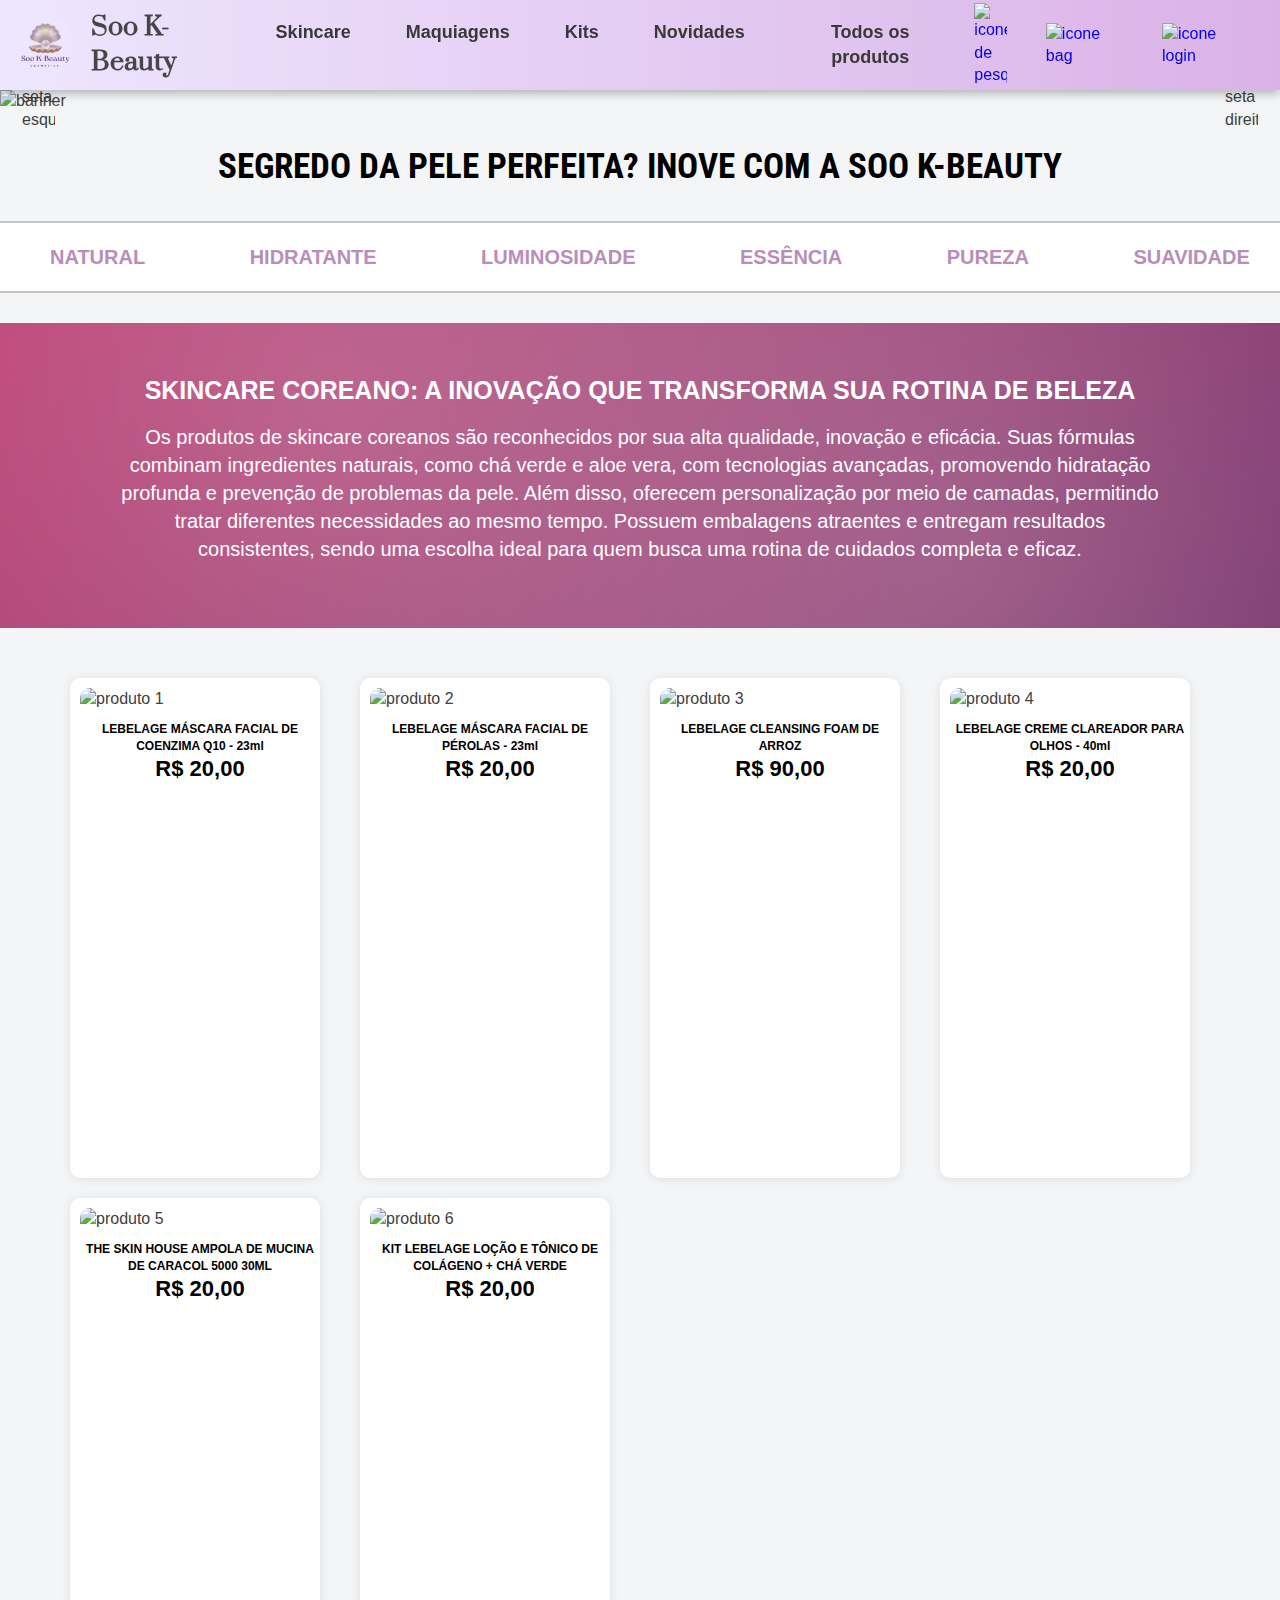
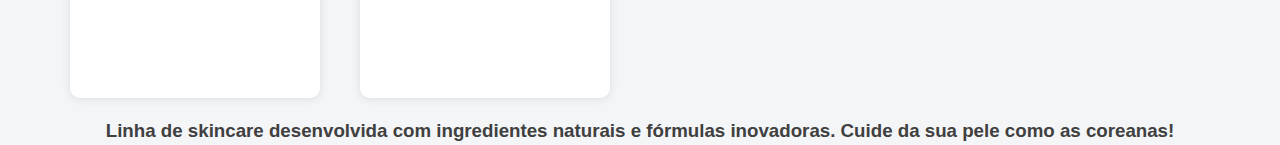
==== Projeto/index.html @ 69abc909 "commit" ====
<!DOCTYPE html>
<html lang="en">
  <head>
    <meta charset="UTF-8" />
    <meta name="viewport" content="width=device-width, initial-scale=1.0" />
    <title>Soo K-Beauty</title>
    <link
      rel="stylesheet"
      href="https://fonts.googleapis.com/css?family=Roboto Condensed"
    />
    <link
      rel="stylesheet"
      href="https://fonts.googleapis.com/css?family=Prata"
    />
    <link rel="stylesheet" href="style.css" />
  </head>
  <body>
    <!-- cabeçalho -->
    <header class="style-header">
      <img
        class="logo"
        src="/Imagem do WhatsApp de 2024-11-14 à(s) 14.30.22_dd96a17a copy.jpg"
        alt="Logo"
      />
      <div class="nome">
        <h1>Soo K- Beauty</h1>
      </div>

      <div class="nav">
        <nav>
          <a class="Produtos" href="#Skincare">Skincare</a>
          <a class="Produtos" href="#Maquiagens">Maquiagens</a>
          <a class="Produtos" href="#Kits">Kits</a>
          <a class="Produtos" href="#Novidades">Novidades</a>
          <a class="Produtos" href="#Todos os produtos">Todos os produtos</a>
        </nav>
      </div>
      <div class="icones">
        <ul>

          <div class="searche-box">
            <input type="text" class="search-txt" placeholder="Pesquisar">
            <a href="#" class="search-btn">
              <img
                class="icon icon-pesquisa"
                src="https://img.icons8.com/?size=100&id=112468&format=png&color=000000"
                alt="icone de pesquisa"
              />
            </a>
          </div>

          <a href="#">
            <img
              class="icon"
              src="https://img.icons8.com/?size=100&id=kMg4YsG03oCX&format=png&color=000000"
              alt="icone bag"
            />
          </a>
          <a href="#">
            <img
              class="icon"
              src="https://img.icons8.com/?size=100&id=15263&format=png&color=000000"
              alt="icone login"
            />
          </a>
          <!-- Esse icone so aparecerá quando atela for pequena -->
          <!-- <img
            class="icon"
            src="https://img.icons8.com/?size=100&id=Mw0fxlGLXJlb&format=png&color=000000"
            alt="icon abas"
          /> -->
        </ul>
      </div>
    </header>

    <main>
      <!-- seção hero -->
      <section class="secao secao-hero">
        <div class="hero-carossel">
          <img
            class="banner"
            src="https://kscosmeticos.com.br/cdn-cgi/image/width=1920,quality=75,format=auto/https://img.kscosmeticos.com.br/upload/567f966b-81bd-41ae-8777-a15d9fe2700c/Banner%20Home%20Black%20Friday.jpg"
            alt="banner"
          />
          <img
            class="seta-esquerda"
            src="https://img.icons8.com/?size=100&id=26146&format=png&color=dab2e7"
            alt="seta esquerda"
            width="2px"
          />
          <img
            class="seta-direita"
            src="https://img.icons8.com/?size=100&id=26147&format=png&color=dab2e7"
            alt="seta direita"
          />
        </div>
        <h2>SEGREDO DA PELE PERFEITA? INOVE COM A SOO K-BEAUTY</h2>
      </section>

      <!-- Secao slide/carrousel -->
      <section class="secao">
        <div class="carousel-container">
          <div class="slide">
            <span>Natural</span>
            <span>Hidratante</span>
            <span>Luminosidade</span>
            <span>Essência</span>
            <span>Pureza</span>
            <span>Suavidade</span>
            <span>Inovação</span>
            <span>Qualidade</span>
            <span>Coreano</span>
            <span>Proteção</span>
            <span>Equilíbrio</span>
          </div>
          <div class="slide">
            <span>Natural</span>
            <span>Hidratante</span>
            <span>Luminosidade</span>
            <span>Essência</span>
            <span>Pureza</span>
            <span>Suavidade</span>
            <span>Inovação</span>
            <span>Qualidade</span>
            <span>Coreano</span>
            <span>Proteção</span>
            <span>Equilíbrio</span>
          </div>
        </div>

        <div class="faixa-lancamentos faixa-cor">
          <h3>
            Skincare Coreano: A Inovação que Transforma sua Rotina de Beleza
          </h3>
          <p>
            Os produtos de skincare coreanos são reconhecidos por sua alta
            qualidade, inovação e eficácia. Suas fórmulas combinam ingredientes
            naturais, como chá verde e aloe vera, com tecnologias avançadas,
            promovendo hidratação profunda e prevenção de problemas da pele.
            Além disso, oferecem personalização por meio de camadas, permitindo
            tratar diferentes necessidades ao mesmo tempo. Possuem embalagens
            atraentes e entregam resultados consistentes, sendo uma escolha
            ideal para quem busca uma rotina de cuidados completa e eficaz.
          </p>
        </div>
      </section>

      <!-- Secao Produtos -->
      <section class="secao-produtos">
        <div class="Produto-catalogo">
          <div class="dentro">
            <img
              src="https://kscosmeticos.com.br/cdn-cgi/image/width=1920,quality=75,format=auto/https://img.kscosmeticos.com.br/upload/cb960f4e-d191-44c6-9d9b-e44a815935a3/conzyma.jpg"
              alt="produto 1"
              class="imagem_produto"
            />
            <p class="texto_produto">
              LEBELAGE MÁSCARA FACIAL DE COENZIMA Q10 - 23ml <br />
              <strong>R$ 20,00 </strong>
            </p>
            <a class="botao-produto" href="#botao">Comprar</a>
          </div>
        </div>
        <div class="Produto-catalogo">
          <div class="dentro">
            <img
              src="https://kscosmeticos.com.br/cdn-cgi/image/width=640,quality=75,format=auto/https://img.kscosmeticos.com.br/upload/df1fb5a2-c145-45e8-9fdf-3ad807d95879/p%C3%A9rola.jpg"
              alt="produto 2"
              class="imagem_produto"
            />
            <p class="texto_produto">
              LEBELAGE MÁSCARA FACIAL DE PÉROLAS - 23ml <br />
              <strong>R$ 20,00 </strong>
            </p>
            <a class="botao-produto" href="#botao">Comprar</a>
          </div>
        </div>
        <div class="Produto-catalogo">
          <div class="dentro">
            <img
              src="https://kscosmeticos.com.br/cdn-cgi/image/width=640,quality=75,format=auto/https://img.kscosmeticos.com.br/upload/fcf6b753-934a-401e-a8c4-2db0d27f5e47/1.jpg"
              alt="produto 3"
              class="imagem_produto"
            />
            <p class="texto_produto">
              LEBELAGE CLEANSING FOAM DE ARROZ <br />
              <strong>R$ 90,00 </strong>
            </p>
            <a class="botao-produto" href="#botao">Comprar</a>
          </div>
        </div>
        <div class="Produto-catalogo">
          <div class="dentro">
            <img
              src="https://kscosmeticos.com.br/cdn-cgi/image/width=640,quality=75,format=auto/https://img.kscosmeticos.com.br/upload/f5d32c92-ffb0-4871-bef6-01f2282f9389/1.jpg"
              alt="produto 4"
              class="imagem_produto"
            />
            <p class="texto_produto">
              LEBELAGE CREME CLAREADOR PARA OLHOS - 40ml <br />
              <strong>R$ 20,00 </strong>
            </p>
            <a class="botao-produto" href="#botao">Comprar</a>
          </div>
        </div>
        <div class="Produto-catalogo">
          <div class="dentro">
            <img
              src="https://kscosmeticos.com.br/cdn-cgi/image/width=640,quality=75,format=auto/https://img.kscosmeticos.com.br/upload/0bd0688c-5c03-40c0-9dde-c1b807b11877/10.jpg"
              alt="produto 5"
              class="imagem_produto"
            />
            <p class="texto_produto">
              THE SKIN HOUSE AMPOLA DE MUCINA DE CARACOL 5000 30ML<br />
              <strong>R$ 20,00 </strong>
            </p>
            <a class="botao-produto" href="#botao">Comprar</a>
          </div>
        </div>
        <div class="Produto-catalogo">
          <div class="dentro">
            <img
              src="https://kscosmeticos.com.br/cdn-cgi/image/width=640,quality=75,format=auto/https://img.kscosmeticos.com.br/upload/9cef4c6d-d399-4733-a65b-c9ee1b494889/Kit%20Lo%C3%A7%C3%A3o%20e%20tonico%20cha%20verde.jpg"
              alt="produto 6"
              class="imagem_produto"
            />
            <p class="texto_produto">
              KIT LEBELAGE LOÇÃO E TÔNICO DE COLÁGENO + CHÁ VERDE<br />
              <strong>R$ 20,00 </strong>
            </p>
            <a class="botao-produto" href="#botao">Comprar</a>
          </div>
        </div>
      </section>

      <!-- secao skincare -->
      <section>
        <h3>
          Linha de skincare desenvolvida com ingredientes naturais e fórmulas
          inovadoras. Cuide da sua pele como as coreanas!
        </h3>
      </section>

      <!-- secao todos os produtos -->
    </main>
    <footer></footer>
  </body>
</html>
---- Projeto/style.css ----
/* Global */

* {
  list-style: none;
  padding: 0;
  margin: 0;
  box-sizing: border-box;
  text-decoration: none;
}
html {
  font-size: 62.5%;
}
body {
  font-family: "Montserrat", sans-serif;
  color: #404040;
  font-size: 1.6rem;
  line-height: 1.4;
  background-color: #f4f5f7;
}

h2 {
  text-align: center;
  margin: 3rem;
  font-size: 3.5rem;
  color: black;
  font-family: "Roboto Condensed";
}
h3 {
  text-align: center;
}

/* Cabeçalho */

.logo {
  width: 5.1rem;
  border-radius: 1rem;
}

.nome h1 {
  font-size: 2.5rem;
  margin-left: 2rem;
  display: inline-block;
  font-family: "Prata";
  color: #464646;
}

.style-header {
  display: flex; /* Ativa Flexbox */
  align-items: center; /* Alinha verticalmente ao centro */
  justify-content: space-between; /* Espaço uniforme entre elementos */
  box-shadow: 0 0.3rem 1rem rgba(0, 0, 0, 30%);
  position: sticky;
  top: 0;
  left: 0;
  background-image: linear-gradient(90deg, #eee6fe, #dab2e7);
  z-index: 10;
  padding: 1rem 2rem;
}
.nav {
  flex-grow: 1; /* Permite que o espaço ao redor da navegação se ajuste automaticamente */
  text-align: center; /* Garante que os links fiquem centralizados */
}

nav {
  display: flex; /* Coloca os links lado a lado */
  justify-content: center; /* Centraliza os links horizontalmente */
  gap: 1.5rem; /* Espaçamento entre os links */
}

.icones ul {
  display: flex; /* Organiza os ícones lado a lado */
  align-items: center; /* Centraliza verticalmente */
  gap: 1.5rem; /* Espaçamento entre os ícones */
  list-style: none;
  margin: 0;
  padding: 0;
}

.icones img {
  margin: 0rem 1rem 0rem 1rem;
}
.icones {
  margin-left: auto;
}

.Produtos {
  text-decoration: none;
  position: relative;
  font-size: 1.8rem;
  font-weight: 700;
  color: rgb(56, 56, 56);
  margin: 0 2rem;
}

.Produtos::after {
  content: "";
  position: absolute;
  width: 100%;
  height: 0.23rem; /* espessura da linha */
  bottom: 0;
  left: 0;
  background-color: currentColor; /* cor da linha igual ao texto */
  transition: transform 0.3s ease;
  transform: scaleX(0); /* linha começa invisível */
  transform-origin: bottom right; /* ponto de partida da animação */
}

.Produtos:hover::after {
  transform: scaleX(1); /* animação da linha */
  transform-origin: bottom left; /* linha cresce da direita para a esquerda */
}

.icon {
  width: 3.3rem;
}

.searche-box:hover {
  background-color: #eee6fe;
}
.searche-box {
  padding: 1rem;
  border-radius: 3rem;
  display: flex;
  justify-content: space-between;
  align-items: center;
  transition: background-color 0.1s ease;
}

.search-txt {
  border: none;
  background: none;
  outline: none;
  padding: 0;
  color: black;
  font-size: 1.6rem;
  width: 0;
  transition: width 0.3s ease;
}
.search-btn {
  width: 4rem;
  height: 4rem;
  border-radius: 50%;
  display: flex;
  justify-content: center;
  align-items: center;
}

/* .searche-box:active .search-txt{
  width: 15rem;
} */

.searche-box:focus-within {
  background-color: #eee6fe; /* Garante que o fundo não perca a cor quando o campo estiver em foco */
}
.searche-box:focus-within .search-txt,
.search-txt:focus {
  width: 25rem; /* Expande o campo de texto quando em foco */
}

/* Hero */
.hero-carossel {
  position: relative;
}
.secao-hero .banner {
  width: 100vw;
}

.seta-esquerda {
  width: 3.3rem;
  position: absolute;
  left: 2.2rem;
  bottom: 50%;
  transform: translate(0, 50%);
  transition: transform 0.3s ease;
}
.seta-direita {
  width: 3.3rem;
  position: absolute;
  right: 2.2rem;
  bottom: 50%;
  transform: translate(0, 50%);
  transition: transform 0.3s ease;
}
.seta-esquerda:hover {
  transform: translate(0, 50%) scale(1.2);
}
.seta-direita:hover {
  transform: translate(0, 50%) scale(1.2);
}

/* secao slide/carrousel */
@keyframes slide {
  from {
    transform: translateX(0);
  }
  to {
    transform: translateX(-100%);
  }
}
.slide {
  display: inline-block;
  animation: 20s slide infinite linear;
}
.slide span {
  font-size: 2rem;
  padding: 0 3rem;
  margin: 0 2rem;
  color: #b88eb8; /* Tom neutro */
  font-weight: 600;
  text-transform: uppercase;
}
.carousel-container {
  background-color: white;
  overflow: hidden;
  padding: 2rem 0;
  white-space: nowrap;
  border-top: 0.2rem solid #c5c5c5;
  border-bottom: 0.2rem solid #c5c5c5;
  width: 100%;
  margin-bottom: 2rem;
}

.faixa-lancamentos {
  width: 100%; /* Preenche toda a largura da tela */
  color: white;
  padding: 5rem 2rem; /* Espaçamento interno generoso */
  text-align: center;
  position: relative; /* Para uso de elementos decorativos */
  overflow: hidden; /* Esconde elementos que saem do limite */
  margin: 3rem 0;
}
.faixa-cor {
  background: linear-gradient(135deg, #b8336a, #702763);
}
.faixa-lancamentos::before,
.faixa-lancamentos::after {
  content: "";
  position: absolute;
  width: 150%;
  height: 150%;
  background: radial-gradient(
    circle,
    rgba(255, 255, 255, 0.2),
    rgba(255, 255, 255, 0)
  );
  top: -50%;
  left: -50%;
}

.faixa-lancamentos::after {
  top: auto;
  bottom: -50%;
  right: -50%;
  left: auto;
}

@keyframes glow {
  0% {
    transform: scale(1);
  }
  100% {
    transform: scale(1.5);
  }
}

.faixa-lancamentos h3 {
  font-size: 2.5rem;
  text-transform: uppercase;
}
.faixa-lancamentos p {
  margin: 1.5rem 10rem;
  font-size: 2rem;
  font-family: "Lucida Sans", "Lucida Sans Regular", "Lucida Grande",
    "Lucida Sans Unicode", Geneva, Verdana, sans-serif;
}

/* secao produto */
.secao-produtos {
  padding: 0 7rem;
  display: grid;
  grid-template-columns: repeat(
    auto-fit,
    minmax(25rem, 1fr)
  ); /* Define 4 colunas responsivas */
  gap: 2rem 0; /* Espaçamento entre os produtos */
  justify-content: center; /* Centraliza os produtos horizontalmente */
  padding: 2rem; /* Espaçamento interno */
  max-width: 1200px; /* Define uma largura máxima para o container */
  margin: 0 auto; /* Centraliza o container na página */
}

.Produto-catalogo {
  background-color: white;
  display: inline-block; /* Usado para criar um layout flexível */
  flex-direction: column; /* Coloca os itens em coluna (vertical) */
  align-items: center; /* Alinha os itens no centro horizontalmente */
  justify-content: center; /* Alinha os itens no centro verticalmente */
  padding: 1rem;
  border-radius: 1rem;
  box-shadow: 0 0.1rem 1rem rgba(0, 0, 0, 10%);
  width: 25rem;
  height: 50rem; /* Define a altura do container, se necessário */
  position: relative;
  margin: 0 1rem;
  transition: transform 0.2s ease;
}

.imagem_produto {
  width: 23rem;
  top: 0;
  transition: transform 0.2s ease;
  border-top-right-radius: 1rem;
  border-top-left-radius: 1rem;
}
.Produto-catalogo:hover .imagem_produto {
  transform: scale(1.01);
}
.texto_produto {
  font-size: 1.2rem;
  font-weight: bold;
  color: black;
  word-wrap: break-word;
  margin-top: 1rem;
  text-align: center;
}
.texto_produto strong {
  font-size: 2.2rem;
  margin: 0.7rem 0;
}

.botao-produto {
  margin: 1.5rem 0;
  display: none;
  font-size: 2rem;
  color: white;
  background-image: linear-gradient(90deg, #ddb4bd, #dfbcea);
  padding: 0.6rem 2.2rem;
  font-weight: bold;
  border-radius: 0.6rem;
  position: absolute;
  left: 50%;
  transform: translate(-50%, 0);
}
.Produto-catalogo:hover {
  transform: translateY(-10px);
  box-shadow: 0 0.2rem 2rem rgba(0, 0, 0, 0.15);
}
.Produto-catalogo:hover .botao-produto {
  display: inline-block; /* Mostra o botão quando o mouse passar sobre o container */
}
.dentro {
  position: absolute;
  top: 1rem;
}
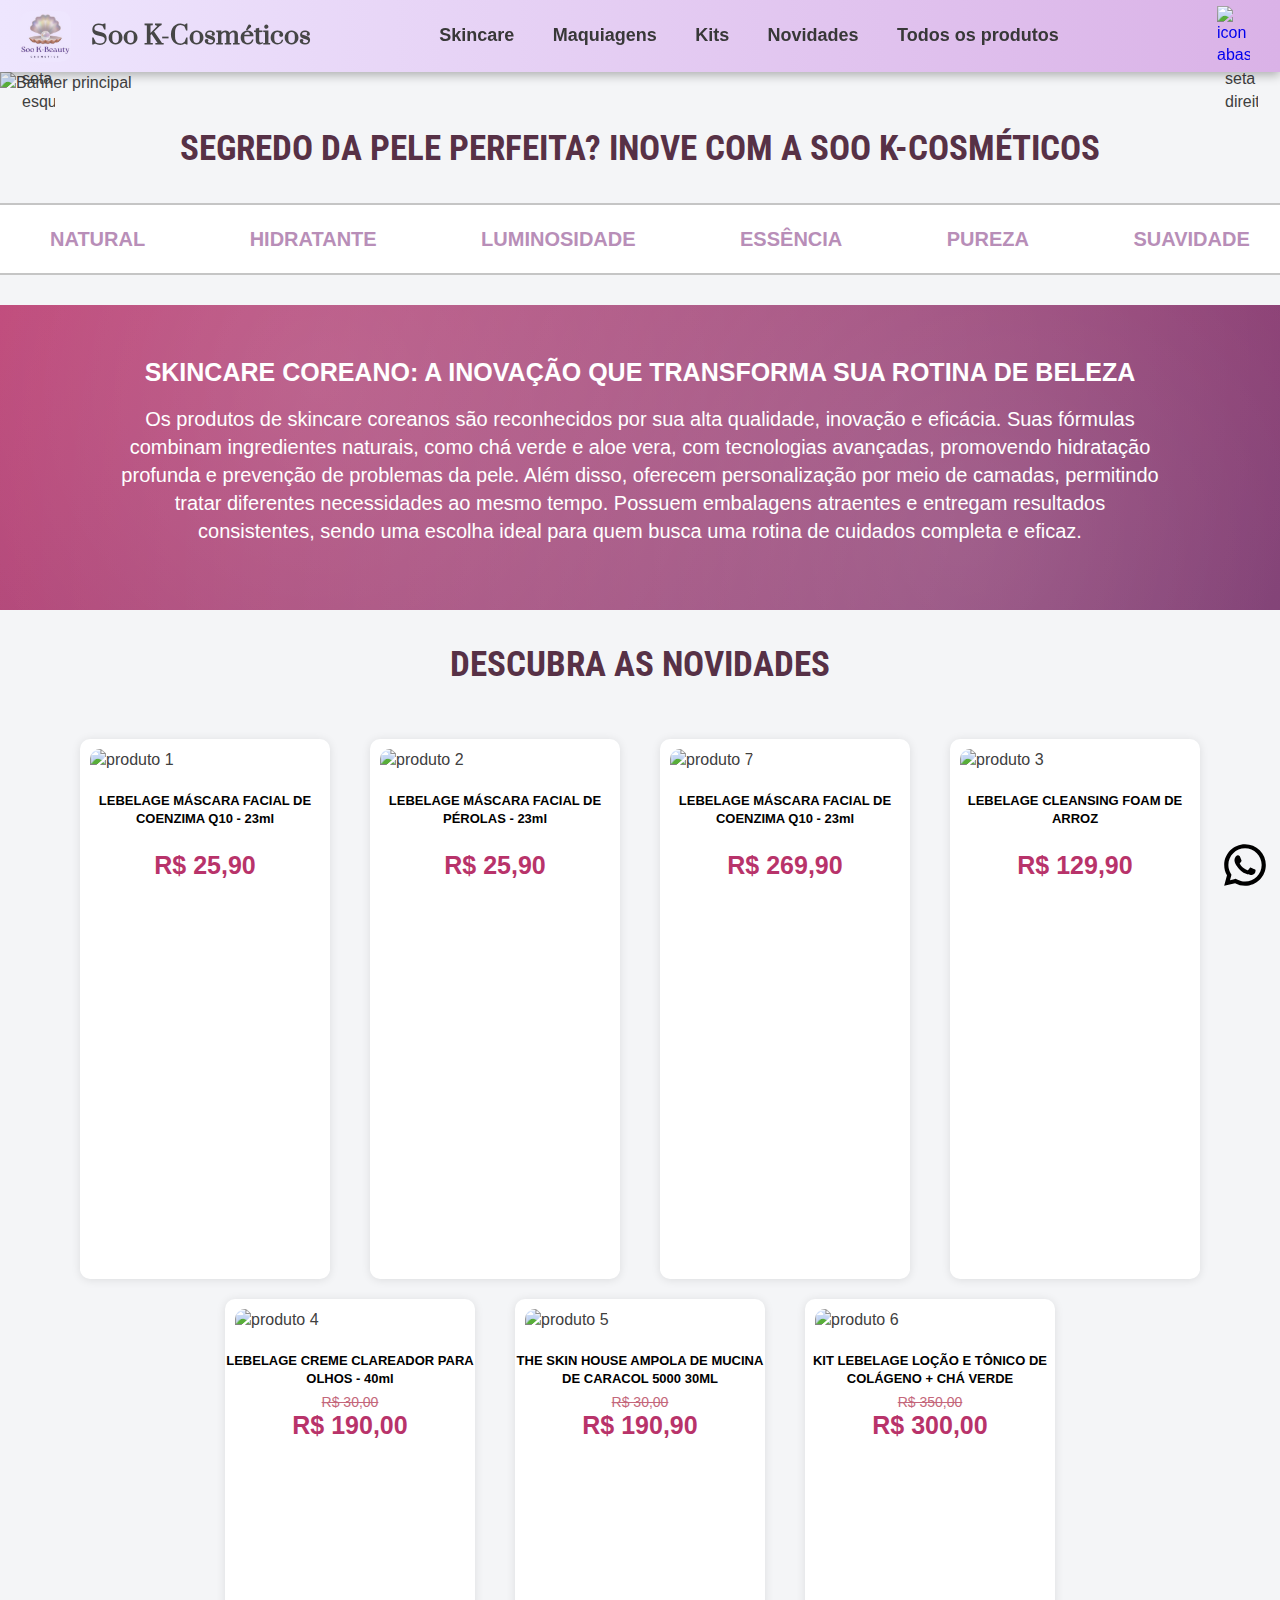
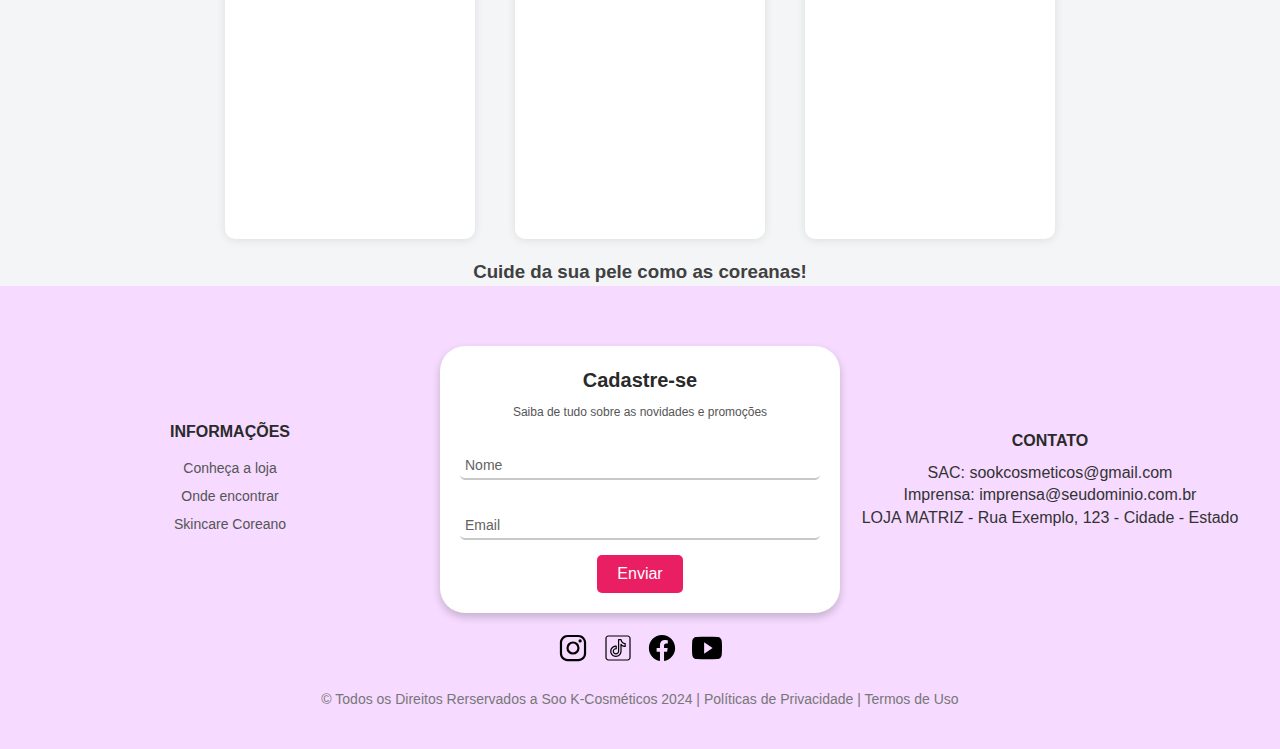
==== commit 2128261f: "commit" ====
--- a/Projeto/index.html
+++ b/Projeto/index.html
@@ -3,7 +3,7 @@
   <head>
     <meta charset="UTF-8" />
     <meta name="viewport" content="width=device-width, initial-scale=1.0" />
-    <title>Soo K-Beauty</title>
+    <title>Soo K-Cosméticos</title>
     <link
       rel="stylesheet"
       href="https://fonts.googleapis.com/css?family=Roboto Condensed"
@@ -17,13 +17,20 @@
   <body>
     <!-- cabeçalho -->
     <header class="style-header">
+      <a href="#" onclick="event.preventDefault();">
+        <img
+          class="icon Tres-riscos1"
+          src="https://img.icons8.com/?size=100&id=Mw0fxlGLXJlb&format=png&color=000000"
+          alt="icon abas"
+        />
+      </a>
       <img
         class="logo"
         src="/Imagem do WhatsApp de 2024-11-14 à(s) 14.30.22_dd96a17a copy.jpg"
         alt="Logo"
       />
       <div class="nome">
-        <h1>Soo K- Beauty</h1>
+        <h1>Soo K-Cosméticos</h1>
       </div>
 
       <div class="nav">
@@ -32,15 +39,16 @@
           <a class="Produtos" href="#Maquiagens">Maquiagens</a>
           <a class="Produtos" href="#Kits">Kits</a>
           <a class="Produtos" href="#Novidades">Novidades</a>
-          <a class="Produtos" href="#Todos os produtos">Todos os produtos</a>
+          <a class="Produtos" href="/Pag-Todos_Produtos/todos-os-produtos.html"
+            >Todos os produtos</a
+          >
         </nav>
       </div>
       <div class="icones">
         <ul>
-
           <div class="searche-box">
-            <input type="text" class="search-txt" placeholder="Pesquisar">
-            <a href="#" class="search-btn">
+            <input type="text" class="search-txt" placeholder="Pesquisar" />
+            <a href="#" class="search-btn" onclick="event.preventDefault();">
               <img
                 class="icon icon-pesquisa"
                 src="https://img.icons8.com/?size=100&id=112468&format=png&color=000000"
@@ -49,27 +57,31 @@
             </a>
           </div>
 
-          <a href="#">
-            <img
-              class="icon"
+          <a href="#" onclick="event.preventDefault();">
+            <img
+              class="icon bag"
               src="https://img.icons8.com/?size=100&id=kMg4YsG03oCX&format=png&color=000000"
               alt="icone bag"
             />
           </a>
-          <a href="#">
-            <img
-              class="icon"
+          <a href="#" onclick="event.preventDefault();">
+            <img
+              class="icon login"
               src="https://img.icons8.com/?size=100&id=15263&format=png&color=000000"
               alt="icone login"
             />
           </a>
-          <!-- Esse icone so aparecerá quando atela for pequena -->
-          <!-- <img
-            class="icon"
+        </ul>
+      </div>
+      <!-- Esse icone so aparecerá quando a tela for pequena -->
+      <div class="icones">
+        <a href="#" onclick="event.preventDefault();">
+          <img
+            class="icon Tres-riscos"
             src="https://img.icons8.com/?size=100&id=Mw0fxlGLXJlb&format=png&color=000000"
             alt="icon abas"
-          /> -->
-        </ul>
+          />
+        </a>
       </div>
     </header>
 
@@ -77,11 +89,22 @@
       <!-- seção hero -->
       <section class="secao secao-hero">
         <div class="hero-carossel">
-          <img
-            class="banner"
-            src="https://kscosmeticos.com.br/cdn-cgi/image/width=1920,quality=75,format=auto/https://img.kscosmeticos.com.br/upload/567f966b-81bd-41ae-8777-a15d9fe2700c/Banner%20Home%20Black%20Friday.jpg"
-            alt="banner"
-          />
+          <picture>
+            <!-- Imagem para telas menores que 1252px -->
+            <source
+              media="(max-width: 700px)"
+              srcset="
+                https://kscosmeticos.com.br/cdn-cgi/image/width=1920,quality=75,format=auto/https://img.kscosmeticos.com.br/upload/72be58ac-5aa1-4e7d-8ec6-6b7ab436c695/IMG_6959.JPG
+              "
+            />
+            <!-- Imagem padrão para telas maiores -->
+            <img
+              class="banner"
+              src="https://kscosmeticos.com.br/cdn-cgi/image/width=1920,quality=75,format=auto/https://img.kscosmeticos.com.br/upload/567f966b-81bd-41ae-8777-a15d9fe2700c/Banner%20Home%20Black%20Friday.jpg"
+              alt="Banner principal"
+              style="width: 100%; height: auto"
+            />
+          </picture>
           <img
             class="seta-esquerda"
             src="https://img.icons8.com/?size=100&id=26146&format=png&color=dab2e7"
@@ -94,7 +117,9 @@
             alt="seta direita"
           />
         </div>
-        <h2>SEGREDO DA PELE PERFEITA? INOVE COM A SOO K-BEAUTY</h2>
+        <h2 class="h2">
+          SEGREDO DA PELE PERFEITA? INOVE COM A SOO K-COSMÉTICOS
+        </h2>
       </section>
 
       <!-- Secao slide/carrousel -->
@@ -127,8 +152,7 @@
             <span>Equilíbrio</span>
           </div>
         </div>
-
-        <div class="faixa-lancamentos faixa-cor">
+        <div id="Skincare_Coreano" class="faixa-lancamentos faixa-cor">
           <h3>
             Skincare Coreano: A Inovação que Transforma sua Rotina de Beleza
           </h3>
@@ -146,6 +170,8 @@
       </section>
 
       <!-- Secao Produtos -->
+      <h2 id="Novidades" class="h2">DESCUBRA AS NOVIDADES</h2>
+
       <section class="secao-produtos">
         <div class="Produto-catalogo">
           <div class="dentro">
@@ -156,11 +182,13 @@
             />
             <p class="texto_produto">
               LEBELAGE MÁSCARA FACIAL DE COENZIMA Q10 - 23ml <br />
-              <strong>R$ 20,00 </strong>
-            </p>
-            <a class="botao-produto" href="#botao">Comprar</a>
-          </div>
-        </div>
+            </p>
+            <p class="preço-atual"><strong>R$ 25,90</strong></p>
+
+            <a class="botao-produto" href="#botao">Comprar</a>
+          </div>
+        </div>
+
         <div class="Produto-catalogo">
           <div class="dentro">
             <img
@@ -170,11 +198,29 @@
             />
             <p class="texto_produto">
               LEBELAGE MÁSCARA FACIAL DE PÉROLAS - 23ml <br />
-              <strong>R$ 20,00 </strong>
-            </p>
-            <a class="botao-produto" href="#botao">Comprar</a>
-          </div>
-        </div>
+            </p>
+            <p class="preço-atual"><strong>R$ 25,90 </strong></p>
+
+            <a class="botao-produto" href="#botao">Comprar</a>
+          </div>
+        </div>
+
+        <div class="Produto-catalogo">
+          <div class="dentro">
+            <img
+              src="https://kscosmeticos.com.br/cdn-cgi/image/width=640,quality=75,format=auto/https://img.kscosmeticos.com.br/upload/621e10c3-2b89-4052-8a26-046c9da655d1/vita%20c%20cream.jpg"
+              alt="produto 7"
+              class="imagem_produto"
+            />
+            <p class="texto_produto">
+              LEBELAGE MÁSCARA FACIAL DE COENZIMA Q10 - 23ml <br />
+            </p>
+            <p class="preço-atual"><strong>R$ 269,90</strong></p>
+
+            <a class="botao-produto" href="#botao">Comprar</a>
+          </div>
+        </div>
+
         <div class="Produto-catalogo">
           <div class="dentro">
             <img
@@ -182,13 +228,13 @@
               alt="produto 3"
               class="imagem_produto"
             />
-            <p class="texto_produto">
-              LEBELAGE CLEANSING FOAM DE ARROZ <br />
-              <strong>R$ 90,00 </strong>
-            </p>
-            <a class="botao-produto" href="#botao">Comprar</a>
-          </div>
-        </div>
+            <p class="texto_produto">LEBELAGE CLEANSING FOAM DE ARROZ <br /></p>
+            <p class="preço-atual"><strong>R$ 129,90</strong></p>
+
+            <a class="botao-produto" href="#botao">Comprar</a>
+          </div>
+        </div>
+
         <div class="Produto-catalogo">
           <div class="dentro">
             <img
@@ -198,8 +244,9 @@
             />
             <p class="texto_produto">
               LEBELAGE CREME CLAREADOR PARA OLHOS - 40ml <br />
-              <strong>R$ 20,00 </strong>
-            </p>
+            </p>
+            <p class="preço-ant">R$ 30,00</p>
+            <p class="preço-atual"><strong>R$ 190,00 </strong></p>
             <a class="botao-produto" href="#botao">Comprar</a>
           </div>
         </div>
@@ -212,8 +259,9 @@
             />
             <p class="texto_produto">
               THE SKIN HOUSE AMPOLA DE MUCINA DE CARACOL 5000 30ML<br />
-              <strong>R$ 20,00 </strong>
-            </p>
+            </p>
+            <p class="preço-ant">R$ 30,00</p>
+            <p class="preço-atual"><strong>R$ 190,90 </strong></p>
             <a class="botao-produto" href="#botao">Comprar</a>
           </div>
         </div>
@@ -226,8 +274,9 @@
             />
             <p class="texto_produto">
               KIT LEBELAGE LOÇÃO E TÔNICO DE COLÁGENO + CHÁ VERDE<br />
-              <strong>R$ 20,00 </strong>
-            </p>
+            </p>
+            <p class="preço-ant">R$ 350,00</p>
+            <p class="preço-atual"><strong>R$ 300,00 </strong></p>
             <a class="botao-produto" href="#botao">Comprar</a>
           </div>
         </div>
@@ -235,14 +284,143 @@
 
       <!-- secao skincare -->
       <section>
-        <h3>
-          Linha de skincare desenvolvida com ingredientes naturais e fórmulas
-          inovadoras. Cuide da sua pele como as coreanas!
-        </h3>
+        <h3>Cuide da sua pele como as coreanas!</h3>
       </section>
 
       <!-- secao todos os produtos -->
     </main>
-    <footer></footer>
+    <footer>
+      <div class="rodape">
+        <!-- Seção de Informações e Contato -->
+        <div class="info-contato">
+          <div class="informacoes">
+            <h3>INFORMAÇÕES</h3>
+            <ul>
+              <li><a href="#">Conheça a loja</a></li>
+              <li><a href="#">Onde encontrar</a></li>
+              <li><a href="#Skincare_Coreano">Skincare Coreano</a></li>
+            </ul>
+          </div>
+          <!-- Seção de Cadastro -->
+          <div class="cadastro">
+            <h2>Cadastre-se</h2>
+            <p>Saiba de tudo sobre as novidades e promoções</p>
+            <form action="">
+              <div class="input-single">
+                <input
+                  required
+                  class="input-rodape"
+                  type="text"
+                  id="nome"
+                  placeholder=""
+                  aria-label="Nome"
+                />
+                <label for="nome">Nome</label>
+              </div>
+              <div class="input-single">
+                <input
+                  required
+                  class="input-rodape"
+                  type="email"
+                  id="email"
+                  placeholder=""
+                  aria-label="Email"
+                />
+                <label for="email">Email</label>
+              </div>
+              <button class="botao botao-cadastro">Enviar</button>
+            </form>
+          </div>
+          <div class="contato">
+            <h3>CONTATO</h3>
+            <p class="email">
+              SAC:
+              <a href="sookcosmeticos@gmail.com">sookcosmeticos@gmail.com</a>
+            </p>
+            <p>Imprensa: imprensa@seudominio.com.br</p>
+            <p>LOJA MATRIZ - Rua Exemplo, 123 - Cidade - Estado</p>
+          </div>
+        </div>
+
+        <!-- Seção de Redes Sociais -->
+        <div class="redes-sociais">
+          <a href="#" class="icone-rodape">
+            <svg
+              xmlns="http://www.w3.org/2000/svg"
+              class="icone-texto-rodape"
+              viewBox="0 0 512 512"
+              width="30px"
+            >
+              <path
+                d="M349.33 69.33a93.62 93.62 0 0193.34 93.34v186.66a93.62 93.62 0 01-93.34 93.34H162.67a93.62 93.62 0 01-93.34-93.34V162.67a93.62 93.62 0 0193.34-93.34h186.66m0-37.33H162.67C90.8 32 32 90.8 32 162.67v186.66C32 421.2 90.8 480 162.67 480h186.66C421.2 480 480 421.2 480 349.33V162.67C480 90.8 421.2 32 349.33 32z"
+              ></path>
+              <path
+                d="M377.33 162.67a28 28 0 1128-28 27.94 27.94 0 01-28 28zM256 181.33A74.67 74.67 0 11181.33 256 74.75 74.75 0 01256 181.33m0-37.33a112 112 0 10112 112 112 112 0 00-112-112z"
+              ></path>
+            </svg>
+          </a>
+          <a href="#" class="icone-rodape">
+            <svg
+              xmlns="http://www.w3.org/2000/svg"
+              x="0px"
+              y="0px"
+              width="30px"
+              viewBox="0 0 50 50"
+            >
+              <path
+                d="M 9 4 C 6.2495759 4 4 6.2495759 4 9 L 4 41 C 4 43.750424 6.2495759 46 9 46 L 41 46 C 43.750424 46 46 43.750424 46 41 L 46 9 C 46 6.2495759 43.750424 4 41 4 L 9 4 z M 9 6 L 41 6 C 42.671576 6 44 7.3284241 44 9 L 44 41 C 44 42.671576 42.671576 44 41 44 L 9 44 C 7.3284241 44 6 42.671576 6 41 L 6 9 C 6 7.3284241 7.3284241 6 9 6 z M 26.042969 10 A 1.0001 1.0001 0 0 0 25.042969 10.998047 C 25.042969 10.998047 25.031984 15.873262 25.021484 20.759766 C 25.016184 23.203017 25.009799 25.64879 25.005859 27.490234 C 25.001922 29.331679 25 30.496833 25 30.59375 C 25 32.409009 23.351421 33.892578 21.472656 33.892578 C 19.608867 33.892578 18.121094 32.402853 18.121094 30.539062 C 18.121094 28.675273 19.608867 27.1875 21.472656 27.1875 C 21.535796 27.1875 21.663054 27.208245 21.880859 27.234375 A 1.0001 1.0001 0 0 0 23 26.240234 L 23 22.039062 A 1.0001 1.0001 0 0 0 22.0625 21.041016 C 21.906673 21.031216 21.710581 21.011719 21.472656 21.011719 C 16.223131 21.011719 11.945313 25.289537 11.945312 30.539062 C 11.945312 35.788589 16.223131 40.066406 21.472656 40.066406 C 26.72204 40.066409 31 35.788588 31 30.539062 L 31 21.490234 C 32.454611 22.653646 34.267517 23.390625 36.269531 23.390625 C 36.542588 23.390625 36.802305 23.374442 37.050781 23.351562 A 1.0001 1.0001 0 0 0 37.958984 22.355469 L 37.958984 17.685547 A 1.0001 1.0001 0 0 0 37.03125 16.6875 C 33.886609 16.461891 31.379838 14.012216 31.052734 10.896484 A 1.0001 1.0001 0 0 0 30.058594 10 L 26.042969 10 z M 27.041016 12 L 29.322266 12 C 30.049047 15.2987 32.626734 17.814404 35.958984 18.445312 L 35.958984 21.310547 C 33.820114 21.201935 31.941489 20.134948 30.835938 18.453125 A 1.0001 1.0001 0 0 0 29 19.003906 L 29 30.539062 C 29 34.707538 25.641273 38.066406 21.472656 38.066406 C 17.304181 38.066406 13.945312 34.707538 13.945312 30.539062 C 13.945312 26.538539 17.066083 23.363182 21 23.107422 L 21 25.283203 C 18.286416 25.535721 16.121094 27.762246 16.121094 30.539062 C 16.121094 33.483274 18.528445 35.892578 21.472656 35.892578 C 24.401892 35.892578 27 33.586491 27 30.59375 C 27 30.64267 27.001859 29.335571 27.005859 27.494141 C 27.009759 25.65271 27.016224 23.20692 27.021484 20.763672 C 27.030884 16.376775 27.039186 12.849206 27.041016 12 z"
+              ></path>
+            </svg>
+          </a>
+          <a href="#" class="icone-rodape">
+            <svg
+              xmlns="http://www.w3.org/2000/svg"
+              viewBox="0 0 512 512"
+              width="30px"
+            >
+              <path
+                d="M480 257.35c0-123.7-100.3-224-224-224s-224 100.3-224 224c0 111.8 81.9 204.47 189 221.29V322.12h-56.89v-64.77H221V208c0-56.13 33.45-87.16 84.61-87.16 24.51 0 50.15 4.38 50.15 4.38v55.13H327.5c-27.81 0-36.51 17.26-36.51 35v42h62.12l-9.92 64.77H291v156.54c107.1-16.81 189-109.48 189-221.31z"
+                fill-rule="evenodd"
+              ></path>
+            </svg>
+          </a>
+          <a href="#" class="icone-rodape">
+            <svg
+              xmlns="http://www.w3.org/2000/svg"
+              class="icone-texto-rodape"
+              viewBox="0 0 512 512"
+              width="30px"
+            >
+              <path
+                d="M508.64 148.79c0-45-33.1-81.2-74-81.2C379.24 65 322.74 64 265 64h-18c-57.6 0-114.2 1-169.6 3.6C36.6 67.6 3.5 104 3.5 149 1 184.59-.06 220.19 0 255.79q-.15 53.4 3.4 106.9c0 45 33.1 81.5 73.9 81.5 58.2 2.7 117.9 3.9 178.6 3.8q91.2.3 178.6-3.8c40.9 0 74-36.5 74-81.5 2.4-35.7 3.5-71.3 3.4-107q.34-53.4-3.26-106.9zM207 353.89v-196.5l145 98.2z"
+              ></path>
+            </svg>
+          </a>
+        </div>
+
+        <!-- Rodapé final -->
+        <div class="rodape-final">
+          <p>
+            © Todos os Direitos Rerservados a Soo K-Cosméticos 2024 | Políticas
+            de Privacidade | Termos de Uso
+          </p>
+        </div>
+      </div>
+      <a href="">
+        <svg
+          class="zapzap"
+          xmlns="http://www.w3.org/2000/svg"
+          x="0px"
+          y="0px"
+          width="100"
+          height="100"
+          viewBox="0 0 24 24"
+        >
+          <path
+            d="M 12.011719 2 C 6.5057187 2 2.0234844 6.478375 2.0214844 11.984375 C 2.0204844 13.744375 2.4814687 15.462563 3.3554688 16.976562 L 2 22 L 7.2324219 20.763672 C 8.6914219 21.559672 10.333859 21.977516 12.005859 21.978516 L 12.009766 21.978516 C 17.514766 21.978516 21.995047 17.499141 21.998047 11.994141 C 22.000047 9.3251406 20.962172 6.8157344 19.076172 4.9277344 C 17.190172 3.0407344 14.683719 2.001 12.011719 2 z M 12.009766 4 C 14.145766 4.001 16.153109 4.8337969 17.662109 6.3417969 C 19.171109 7.8517969 20.000047 9.8581875 19.998047 11.992188 C 19.996047 16.396187 16.413812 19.978516 12.007812 19.978516 C 10.674812 19.977516 9.3544062 19.642812 8.1914062 19.007812 L 7.5175781 18.640625 L 6.7734375 18.816406 L 4.8046875 19.28125 L 5.2851562 17.496094 L 5.5019531 16.695312 L 5.0878906 15.976562 C 4.3898906 14.768562 4.0204844 13.387375 4.0214844 11.984375 C 4.0234844 7.582375 7.6067656 4 12.009766 4 z M 8.4765625 7.375 C 8.3095625 7.375 8.0395469 7.4375 7.8105469 7.6875 C 7.5815469 7.9365 6.9355469 8.5395781 6.9355469 9.7675781 C 6.9355469 10.995578 7.8300781 12.182609 7.9550781 12.349609 C 8.0790781 12.515609 9.68175 15.115234 12.21875 16.115234 C 14.32675 16.946234 14.754891 16.782234 15.212891 16.740234 C 15.670891 16.699234 16.690438 16.137687 16.898438 15.554688 C 17.106437 14.971687 17.106922 14.470187 17.044922 14.367188 C 16.982922 14.263188 16.816406 14.201172 16.566406 14.076172 C 16.317406 13.951172 15.090328 13.348625 14.861328 13.265625 C 14.632328 13.182625 14.464828 13.140625 14.298828 13.390625 C 14.132828 13.640625 13.655766 14.201187 13.509766 14.367188 C 13.363766 14.534188 13.21875 14.556641 12.96875 14.431641 C 12.71875 14.305641 11.914938 14.041406 10.960938 13.191406 C 10.218937 12.530406 9.7182656 11.714844 9.5722656 11.464844 C 9.4272656 11.215844 9.5585938 11.079078 9.6835938 10.955078 C 9.7955938 10.843078 9.9316406 10.663578 10.056641 10.517578 C 10.180641 10.371578 10.223641 10.267562 10.306641 10.101562 C 10.389641 9.9355625 10.347156 9.7890625 10.285156 9.6640625 C 10.223156 9.5390625 9.737625 8.3065 9.515625 7.8125 C 9.328625 7.3975 9.131125 7.3878594 8.953125 7.3808594 C 8.808125 7.3748594 8.6425625 7.375 8.4765625 7.375 z"
+          ></path>
+        </svg>
+      </a>
+    </footer>
   </body>
 </html>
--- a/Projeto/style.css
+++ b/Projeto/style.css
@@ -9,6 +9,8 @@
 }
 html {
   font-size: 62.5%;
+  scroll-behavior: smooth;
+  scroll-padding-top: 10rem;
 }
 body {
   font-family: "Montserrat", sans-serif;
@@ -18,11 +20,11 @@
   background-color: #f4f5f7;
 }
 
-h2 {
+.h2 {
   text-align: center;
   margin: 3rem;
   font-size: 3.5rem;
-  color: black;
+  color: rgb(87, 49, 70);
   font-family: "Roboto Condensed";
 }
 h3 {
@@ -55,6 +57,7 @@
   background-image: linear-gradient(90deg, #eee6fe, #dab2e7);
   z-index: 10;
   padding: 1rem 2rem;
+  height: 7.2rem;
 }
 .nav {
   flex-grow: 1; /* Permite que o espaço ao redor da navegação se ajuste automaticamente */
@@ -64,23 +67,37 @@
 nav {
   display: flex; /* Coloca os links lado a lado */
   justify-content: center; /* Centraliza os links horizontalmente */
-  gap: 1.5rem; /* Espaçamento entre os links */
+  gap: clamp(
+    1rem,
+    3vw,
+    7rem
+  ); /* Espaçamento que se ajusta ao tamanho da tela */
 }
 
 .icones ul {
   display: flex; /* Organiza os ícones lado a lado */
   align-items: center; /* Centraliza verticalmente */
-  gap: 1.5rem; /* Espaçamento entre os ícones */
+  justify-content: center;
   list-style: none;
   margin: 0;
   padding: 0;
+  gap: 0 2rem;
 }
 
 .icones img {
   margin: 0rem 1rem 0rem 1rem;
 }
-.icones {
-  margin-left: auto;
+
+.icon:target {
+  overflow: hidden;
+}
+.icon {
+  width: 3.3rem;
+}
+
+.Tres-riscos,
+.Tres-riscos1 {
+  display: none;
 }
 
 .Produtos {
@@ -89,14 +106,14 @@
   font-size: 1.8rem;
   font-weight: 700;
   color: rgb(56, 56, 56);
-  margin: 0 2rem;
+  margin: 0;
 }
 
 .Produtos::after {
   content: "";
   position: absolute;
   width: 100%;
-  height: 0.23rem; /* espessura da linha */
+  height: 0.25rem; /* espessura da linha */
   bottom: 0;
   left: 0;
   background-color: currentColor; /* cor da linha igual ao texto */
@@ -110,12 +127,8 @@
   transform-origin: bottom left; /* linha cresce da direita para a esquerda */
 }
 
-.icon {
-  width: 3.3rem;
-}
-
 .searche-box:hover {
-  background-color: #eee6fe;
+  background-color: #eee6fe81;
 }
 .searche-box {
   padding: 1rem;
@@ -123,7 +136,7 @@
   display: flex;
   justify-content: space-between;
   align-items: center;
-  transition: background-color 0.1s ease;
+  transition: background-color 0.15s ease;
 }
 
 .search-txt {
@@ -162,7 +175,7 @@
   position: relative;
 }
 .secao-hero .banner {
-  width: 100vw;
+  width: 100%;
 }
 
 .seta-esquerda {
@@ -274,58 +287,81 @@
     "Lucida Sans Unicode", Geneva, Verdana, sans-serif;
 }
 
-/* secao produto */
+/* Seção produto */
 .secao-produtos {
-  padding: 0 7rem;
-  display: grid;
-  grid-template-columns: repeat(
-    auto-fit,
-    minmax(25rem, 1fr)
-  ); /* Define 4 colunas responsivas */
-  gap: 2rem 0; /* Espaçamento entre os produtos */
+  display: flex; /* Define o contêiner como Flexbox */
+  flex-wrap: wrap; /* Permite que os itens quebrem para a próxima linha */
   justify-content: center; /* Centraliza os produtos horizontalmente */
+  align-items: center; /* Centraliza os produtos verticalmente */
+  gap: 2rem; /* Espaçamento uniforme entre os itens */
   padding: 2rem; /* Espaçamento interno */
   max-width: 1200px; /* Define uma largura máxima para o container */
   margin: 0 auto; /* Centraliza o container na página */
+  box-sizing: border-box; /* Inclui padding e borda no tamanho total */
+}
+
+.secao-produtos > * {
+  flex: 1 1 25rem; /* Itens flexíveis com largura mínima de 25rem */
+  max-width: 25rem; /* Impede que os itens fiquem maiores que 25rem */
+  margin: 0.5rem; /* Espaçamento adicional entre os itens */
+  box-sizing: border-box; /* Inclui padding e borda no tamanho total */
 }
 
 .Produto-catalogo {
   background-color: white;
-  display: inline-block; /* Usado para criar um layout flexível */
-  flex-direction: column; /* Coloca os itens em coluna (vertical) */
-  align-items: center; /* Alinha os itens no centro horizontalmente */
-  justify-content: center; /* Alinha os itens no centro verticalmente */
-  padding: 1rem;
+  display: flex;
+  flex-direction: column;
+  align-items: center;
+  justify-content: center;
   border-radius: 1rem;
   box-shadow: 0 0.1rem 1rem rgba(0, 0, 0, 10%);
   width: 25rem;
-  height: 50rem; /* Define a altura do container, se necessário */
+  height: 54rem; /* Define a altura do container, se necessário */
   position: relative;
   margin: 0 1rem;
   transition: transform 0.2s ease;
 }
 
 .imagem_produto {
-  width: 23rem;
-  top: 0;
+  width: 100%;
+  padding: 1rem 1rem;
   transition: transform 0.2s ease;
-  border-top-right-radius: 1rem;
-  border-top-left-radius: 1rem;
+  border-top-right-radius: 2rem;
+  border-top-left-radius: 2rem;
 }
 .Produto-catalogo:hover .imagem_produto {
   transform: scale(1.01);
 }
+.texto_produto,
+.preço-ant,
+.preço-atual {
+  text-align: center;
+}
+
 .texto_produto {
-  font-size: 1.2rem;
+  font-size: 1.3rem;
   font-weight: bold;
   color: black;
   word-wrap: break-word;
   margin-top: 1rem;
-  text-align: center;
-}
-.texto_produto strong {
-  font-size: 2.2rem;
-  margin: 0.7rem 0;
+}
+
+.preço-ant {
+  font-size: 1.4rem;
+  color: #c4677b;
+  text-decoration: line-through;
+  transform: translateY(0.5rem);
+  margin: 0;
+}
+.preço-atual {
+  text-align: center;
+  font-size: 2.5rem;
+  margin-top: 2rem;
+  font-family: "Segoe UI", Tahoma, Geneva, Verdana, sans-serif;
+  color: #b8336a;
+}
+.preço-ant + .preço-atual {
+  margin-top: 0;
 }
 
 .botao-produto {
@@ -333,13 +369,35 @@
   display: none;
   font-size: 2rem;
   color: white;
-  background-image: linear-gradient(90deg, #ddb4bd, #dfbcea);
+  background: linear-gradient(90deg, #ddb4bd, #dfbcea);
   padding: 0.6rem 2.2rem;
   font-weight: bold;
   border-radius: 0.6rem;
   position: absolute;
   left: 50%;
   transform: translate(-50%, 0);
+  transition: background-color 0.3s ease-in-out;
+  overflow: hidden; /* Garantir que pseudo-elementos não "escapem" */
+}
+
+.botao-produto::before {
+  content: "";
+  position: absolute;
+  top: 0;
+  left: 0;
+  width: 100%;
+  height: 100%;
+  background: linear-gradient(90deg, #ddb4bd, #dfbcea); /* Gradiente inicial */
+  z-index: -1; /* Coloca atrás do texto do botão */
+  transition: opacity 0.1s ease-in-out; /* Transição suave para gradiente */
+  opacity: 1; /* Gradiente visível inicialmente */
+}
+
+.botao-produto:hover::before {
+  opacity: 0; /* Gradiente desaparece suavemente */
+}
+.botao-produto:hover {
+  background: linear-gradient(90deg, #d8607a, #e27f8c);
 }
 .Produto-catalogo:hover {
   transform: translateY(-10px);
@@ -350,5 +408,397 @@
 }
 .dentro {
   position: absolute;
-  top: 1rem;
-}
+  top: 0rem;
+}
+
+/* secao rodape */
+
+.input-single {
+  margin: 3rem 0;
+  position: relative;
+}
+.input-single label {
+  font-size: 1.6rem;
+  position: absolute;
+  left: 0.5rem;
+  bottom: 0.5rem;
+  color: rgb(99, 98, 98);
+  cursor: text;
+  transition: 0.2s ease-in-out;
+}
+.input-single .input-rodape {
+  width: 100%;
+  padding: 0.5rem;
+  color: rgb(62, 62, 62);
+  border: 0;
+  border-bottom: 0.2rem solid rgb(200, 200, 200);
+  background: transparent;
+  outline: 0;
+  font-size: 1.6rem;
+}
+.input-single .input-rodape:focus,
+.input-single .input-rodape:valid {
+  border-bottom: 0.2rem solid #e91e63;
+}
+
+.input-single .input-rodape:not(:placeholder-shown) {
+  caret-color: initial; /* Mostra o cursor quando o usuário começa a digitar */
+}
+
+.input-single .input-rodape:placeholder-shown ~ label {
+  display: block; /* Label visível */
+}
+
+.input-single .input-rodape:not(:placeholder-shown) ~ label {
+  display: none; /* Label escondido enquanto o usuário digita */
+}
+
+.rodape {
+  background-color: #f6daff;
+  width: 100%;
+  padding: 4rem 2rem;
+  text-align: center;
+  color: #333;
+}
+
+.cadastro {
+  max-width: 40rem;
+  margin: 0 auto;
+  padding: 2rem;
+  border-radius: 2.5rem;
+  box-shadow: 0 4px 8px rgba(0, 0, 0, 0.2);
+  background-color: #fff;
+  width: 45rem;
+}
+
+.cadastro h2 {
+  font-size: 2rem;
+  color: #2a2a2a;
+  margin-bottom: 1rem;
+}
+
+.cadastro p {
+  font-size: 1.2rem;
+  color: #555;
+  margin-bottom: 2rem;
+}
+
+.input-rodape {
+  width: 100%;
+  padding: 1rem;
+  border: 1px solid #ddd;
+  border-radius: 5px;
+  background: #f9f9f9;
+  font-size: 1rem;
+  outline: none;
+  transition: border-color 0.3s ease;
+  color: #333;
+}
+
+.botao-cadastro {
+  padding: 1rem 2rem;
+  background-color: #e91e63;
+  color: #fff;
+  font-size: 1.6rem;
+  border: none;
+  border-radius: 5px;
+  cursor: pointer;
+  transition: background-color 0.3s ease;
+}
+
+.botao-cadastro:hover {
+  background-color: #aa083e;
+}
+
+/* novo */
+
+.rodape {
+  background-color: #f6daff;
+  padding: 4rem 2rem;
+  color: #333;
+  text-align: center;
+}
+
+.input-single {
+  margin-bottom: 1.5rem;
+  position: relative;
+}
+
+.input-single label {
+  position: absolute;
+  left: 0.5rem;
+  bottom: 0.5rem;
+  color: rgb(99, 98, 98);
+  font-size: 1.4rem;
+  transition: 0.2s ease-in-out;
+}
+
+.input-rodape {
+  width: 100%;
+  padding: 1rem;
+  border: 1px solid #ddd;
+  border-radius: 5px;
+  background: #f9f9f9;
+  font-size: 1.2rem;
+  outline: none;
+}
+
+.info-contato {
+  display: flex;
+  justify-content: center;
+  align-items: center;
+  flex-wrap: wrap;
+  margin-top: 2rem;
+}
+
+.informacoes,
+.contato {
+  flex: 1 1;
+  margin: 2rem;
+  text-align: center;
+  justify-content: center;
+}
+
+.informacoes h3,
+.contato h3 {
+  font-size: 1.6rem;
+  margin-bottom: 1rem;
+  color: #2a2a2a;
+}
+
+.informacoes ul {
+  list-style: none;
+  padding: 0;
+}
+
+.informacoes ul li a {
+  text-decoration: none;
+  color: #555;
+  font-size: 1.4rem;
+  transition: color 0.3s ease;
+  line-height: 2;
+}
+
+.informacoes ul li a:hover {
+  color: #e91e63;
+}
+
+.redes-sociais {
+  text-align: center;
+  margin: 2rem 0;
+}
+
+.redes-sociais a {
+  margin: 0 0.5rem;
+  display: inline-block;
+}
+
+.rodape-final {
+  text-align: center;
+  font-size: 1.4rem;
+  color: #777;
+}
+.icone-rodape:hover svg {
+  fill: #e91e63;
+  transition: 0.2s ease;
+}
+.email a {
+  color: #333;
+}
+.email a:hover {
+  color: #e91e63;
+}
+.zapzap {
+  position: fixed;
+  bottom: -1.5rem;
+  right: 1rem;
+  width: 5rem;
+  margin: 0;
+  padding: 0;
+}
+.zapzap:hover {
+  fill: rgb(3, 179, 3);
+  transition: 0.15s ease;
+}
+@media screen and (max-width: 1450px) {
+  .bag,
+  .login,
+  .searche-box {
+    display: none;
+  }
+  .Tres-riscos {
+    display: flex;
+  }
+}
+@media screen and (max-width: 1000px) {
+  .style-header {
+    display: flex; /* Ativa o Flexbox */
+    justify-content: space-between; /* Espaço entre os itens nas extremidades */
+    align-items: center; /* Centraliza verticalmente */
+  }
+  .icones {
+    display: flex; /* Torna o contêiner flexível */
+    justify-content: flex-end; /* Empurra todos os itens para a direita */
+    align-items: center; /* Centraliza verticalmente os itens */
+    gap: 0.5rem; /* Espaçamento entre os ícones */
+  }
+  .nome,
+  .nome h1 {
+    flex: 1; /* Permite que o nome ocupe o espaço central */
+    display: flex;
+    justify-content: center; /* Centraliza horizontalmente */
+    margin: 0;
+  }
+
+  .icones .searche-box,
+  .icones .icon,
+  .Tres-riscos1 {
+    display: flex; /* Garante que os ícones sejam exibidos */
+  }
+  .nav,
+  .icones .Tres-riscos {
+    display: none; /* Esconde a navegação */
+  }
+}
+
+@media screen and (max-width: 1168px) {
+  /* CLasses gerais */
+
+  /* Cabeçalho */
+
+  .logo {
+    display: none;
+  }
+
+  /* hero */
+  .h2 {
+    font-size: 2rem;
+  }
+
+  /* Secao slide/carrousel */
+  .slide span {
+    font-size: 1.6rem;
+  }
+  .carousel-container {
+    padding: 1.5rem 0;
+  }
+  .faixa-lancamentos h3 {
+    font-size: 2rem;
+    text-transform: uppercase;
+  }
+  .faixa-lancamentos p {
+    margin: 1.5rem 0rem;
+    font-size: 1.4rem;
+  }
+  /* Secao Produtos */
+
+  /* Secao rodape */
+}
+@media (max-width: 1179px) {
+  .secao-produtos {
+    gap: 2rem; /* Reduz o espaçamento entre os itens */
+    padding: 1rem;
+  }
+
+  .secao-produtos > * {
+    flex: 1 1 18rem; /* Reduz a largura mínima */
+    max-width: 21rem;
+    min-width: 21rem;
+    margin: 0.5rem; /* Reduz o espaço ao redor de cada item */
+    max-height: 48rem;
+    min-height: 48rem;
+  }
+  .texto_produto {
+    font-size: 1.2rem;
+  }
+}
+
+@media (max-width: 768px) {
+  .secao-produtos {
+    gap: 2rem; /* Diminui o espaçamento entre os itens na grade */
+    padding: 1rem; /* Reduz o espaçamento interno do container */
+  }
+  .nome h1 {
+    font-size: 2rem;
+  }
+  .secao-produtos > * {
+    max-width: 19rem; /* Ajusta o tamanho máximo */
+    min-width: 19rem; /* Ajusta o tamanho máximo */
+    margin: 0.25rem; /* Reduz o espaço individual ao redor dos itens */
+    max-height: 44rem;
+    min-height: 44rem;
+  }
+  .texto_produto {
+    font-size: 1.1rem;
+  }
+}
+@media (max-width: 700px) {
+  .icones .searche-box {
+    display: none;
+  }
+}
+@media (max-width: 480px) {
+  .secao-produtos {
+    gap: 2rem 1rem; /* Diminui o espaçamento entre os itens */
+    padding: 1rem 0.5rem; /* Reduz o espaçamento interno da seção */
+  }
+
+  .secao-produtos > * {
+    margin: 0.25rem; /* Reduz o espaço individual entre os itens */
+    max-width: 16rem; /* Ajusta a largura */
+    min-width: 16rem; /* Ajusta a largura */
+    max-height: 40rem; /* Altura reduzida */
+    min-height: 40rem; /* Altura reduzida */
+  }
+  .texto_produto {
+    font-size: 0.9rem;
+  }
+  .nome h1 {
+    font-size: 2rem;
+    margin: 0 auto;
+  }
+  .icones .searche-box {
+    display: none;
+  }
+  .icones ul {
+    gap: 1rem;
+  }
+  .style-header {
+    padding: 1rem;
+  }
+  .icones .icon {
+    margin: 0 0.5rem;
+  }
+}
+
+@media (max-width: 344px) {
+  .secao-produtos {
+    gap: 2rem 1rem; /* Diminui o espaçamento entre os itens */
+    padding: 0; /* Reduz o espaçamento interno da seção */
+  }
+
+  .secao-produtos > * {
+    margin: 0; /* Reduz o espaço individual entre os itens */
+    max-width: 14rem; /* Ajusta a largura */
+    min-width: 14rem; /* Ajusta a largura */
+    max-height: 37rem; /* Altura reduzida */
+    min-height: 37rem; /* Altura reduzida */
+  }
+  .texto_produto {
+    font-size: 0.8rem;
+  }
+  .nome h1 {
+    font-size: 1.6rem;
+    margin-left: 2rem;
+  }
+
+  .icones ul {
+    gap: 0.5rem;
+  }
+  .style-header {
+    padding: 1rem;
+  }
+  .icones .icon {
+    margin: 0 0.5rem;
+  }
+}
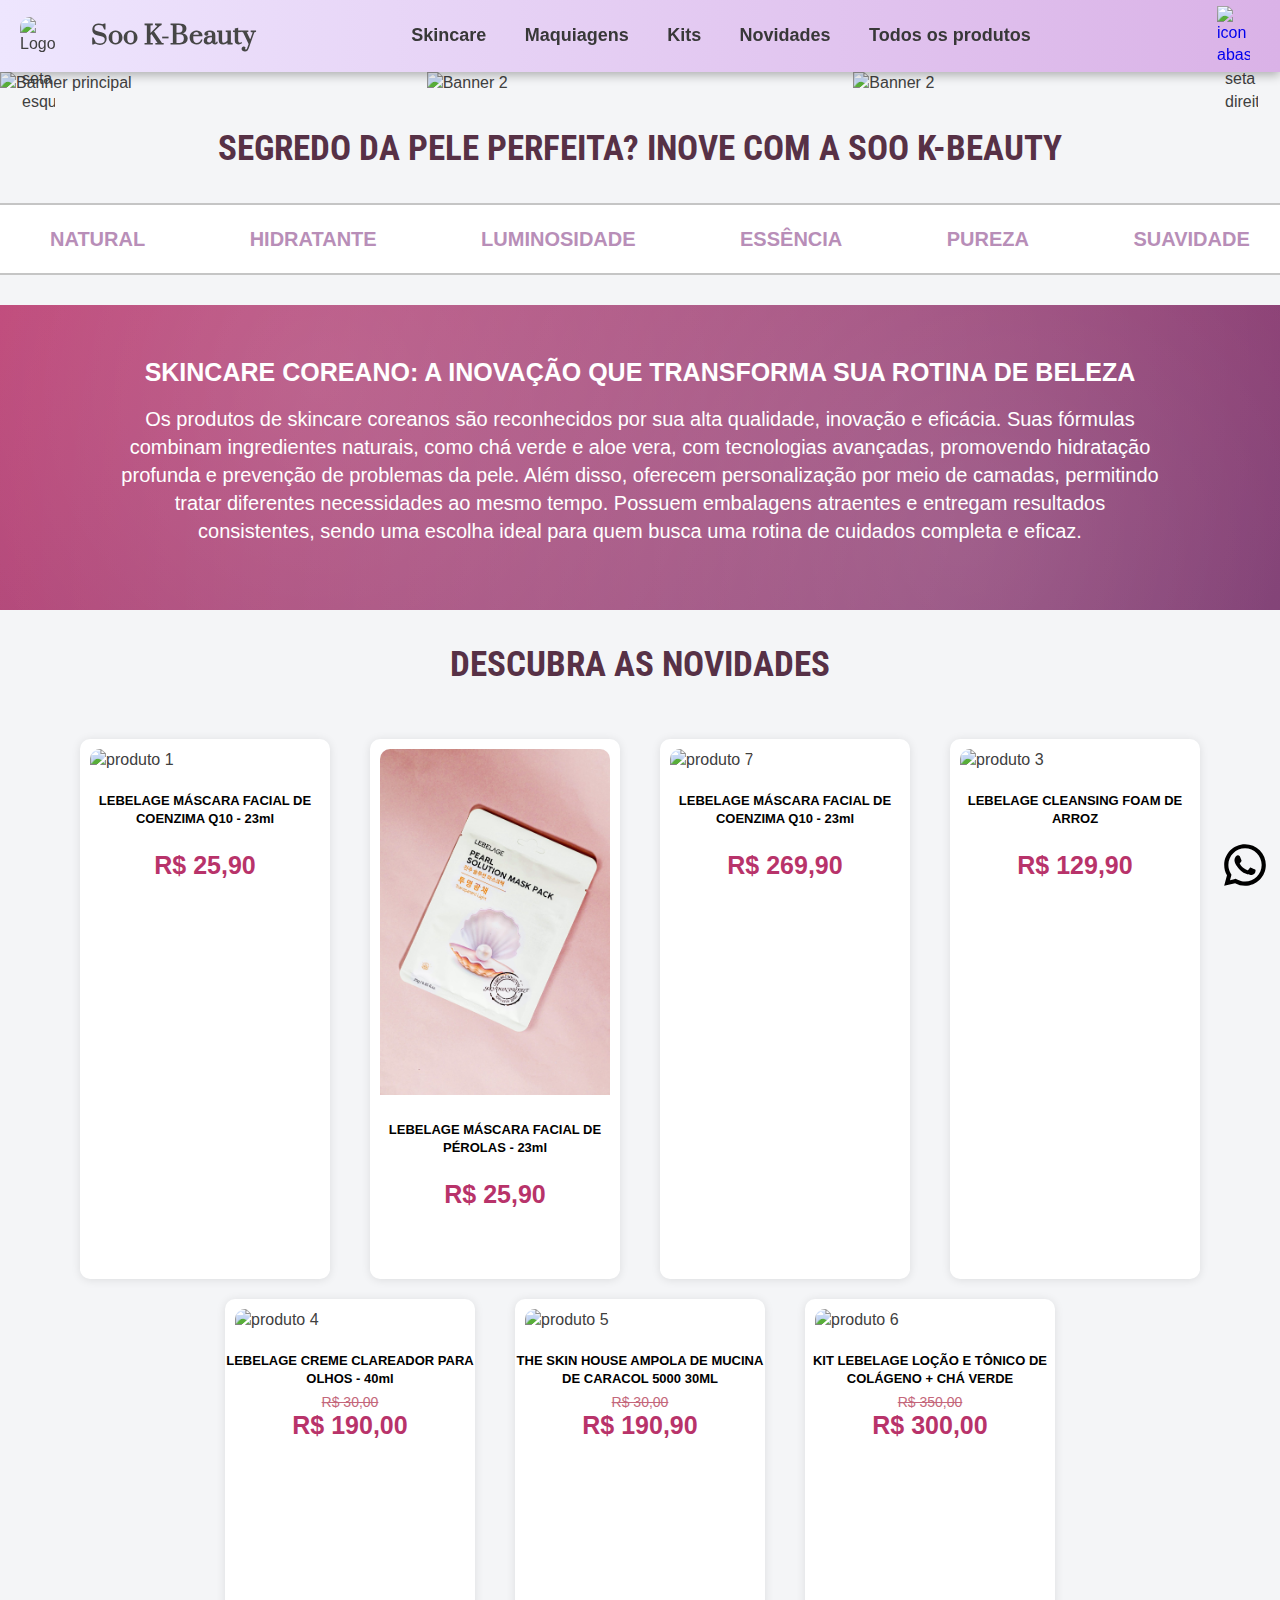
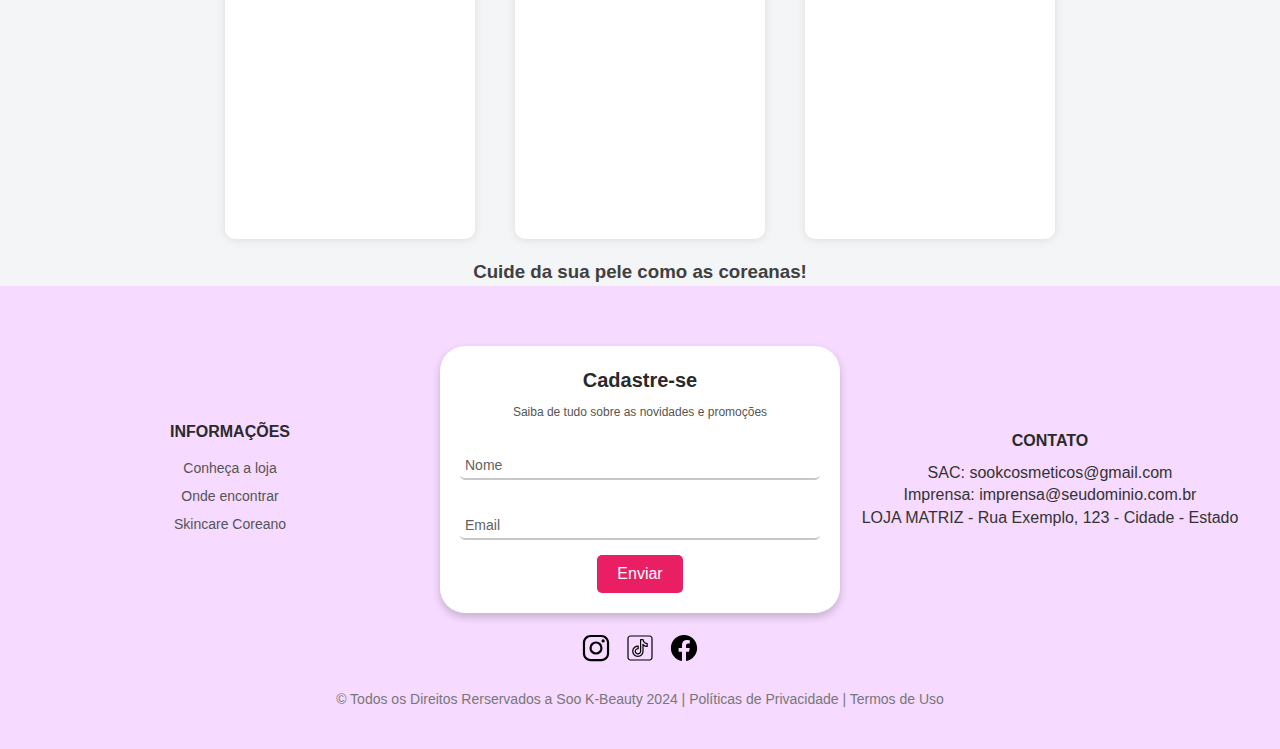
==== commit d8ce10ae: "commit" ====
--- a/Projeto/index.html
+++ b/Projeto/index.html
@@ -3,7 +3,7 @@
   <head>
     <meta charset="UTF-8" />
     <meta name="viewport" content="width=device-width, initial-scale=1.0" />
-    <title>Soo K-Cosméticos</title>
+    <title>Soo K-Beauty</title>
     <link
       rel="stylesheet"
       href="https://fonts.googleapis.com/css?family=Roboto Condensed"
@@ -30,7 +30,7 @@
         alt="Logo"
       />
       <div class="nome">
-        <h1>Soo K-Cosméticos</h1>
+        <h1>Soo K-Beauty</h1>
       </div>
 
       <div class="nav">
@@ -98,12 +98,26 @@
               "
             />
             <!-- Imagem padrão para telas maiores -->
-            <img
-              class="banner"
-              src="https://kscosmeticos.com.br/cdn-cgi/image/width=1920,quality=75,format=auto/https://img.kscosmeticos.com.br/upload/567f966b-81bd-41ae-8777-a15d9fe2700c/Banner%20Home%20Black%20Friday.jpg"
-              alt="Banner principal"
-              style="width: 100%; height: auto"
-            />
+            <div class="slide_banner">
+              <div class="carousel-track">
+                <img
+                  class="banner"
+                  src="https://kscosmeticos.com.br/cdn-cgi/image/width=1920,quality=75,format=auto/https://img.kscosmeticos.com.br/upload/567f966b-81bd-41ae-8777-a15d9fe2700c/Banner%20Home%20Black%20Friday.jpg"
+                  alt="Banner principal"
+                  style="width: 100%; height: auto"
+                />
+                <img
+                  src="https://kscosmeticos.com.br/cdn-cgi/image/width=1920,quality=75,format=auto/https://img.kscosmeticos.com.br/upload/5af881f6-1773-44c3-82fb-ea552c296638/NovidadesDesktop.jpg"
+                  alt="Banner 2"
+                  class="banner"
+                />
+                <img
+                  src="https://kscosmeticos.com.br/cdn-cgi/image/width=1920,quality=75,format=auto/https://img.kscosmeticos.com.br/upload/486fa752-121b-4480-a88d-a464d007e02d/Reposi%C3%A7%C3%A3oDesktop.jpg"
+                  alt="Banner 2"
+                  class="banner"
+                />
+              </div>
+            </div>
           </picture>
           <img
             class="seta-esquerda"
@@ -117,9 +131,7 @@
             alt="seta direita"
           />
         </div>
-        <h2 class="h2">
-          SEGREDO DA PELE PERFEITA? INOVE COM A SOO K-COSMÉTICOS
-        </h2>
+        <h2 class="h2">SEGREDO DA PELE PERFEITA? INOVE COM A SOO K-BEAUTY</h2>
       </section>
 
       <!-- Secao slide/carrousel -->
@@ -192,7 +204,7 @@
         <div class="Produto-catalogo">
           <div class="dentro">
             <img
-              src="https://kscosmeticos.com.br/cdn-cgi/image/width=640,quality=75,format=auto/https://img.kscosmeticos.com.br/upload/df1fb5a2-c145-45e8-9fdf-3ad807d95879/p%C3%A9rola.jpg"
+              src="/imagens/produto 2.jpg"
               alt="produto 2"
               class="imagem_produto"
             />
@@ -344,7 +356,11 @@
 
         <!-- Seção de Redes Sociais -->
         <div class="redes-sociais">
-          <a href="#" class="icone-rodape">
+          <a
+            href="https://www.instagram.com/sookbeauty.oficial/"
+            class="icone-rodape"
+            target="_blank"
+          >
             <svg
               xmlns="http://www.w3.org/2000/svg"
               class="icone-texto-rodape"
@@ -359,7 +375,11 @@
               ></path>
             </svg>
           </a>
-          <a href="#" class="icone-rodape">
+          <a
+            href="https://www.tiktok.com/@soo.kbeauty?_t=8rtQiS3co3r&_r=1&fbclid=PAZXh0bgNhZW0CMTEAAaaGIvxDdNmYSk6dhEjQQ4EHzFlecsNc8jBMLxIJD6HJ3WwcfLizAIc6c9Q_aem_cm5VbqjlATwoHo5y16pSaQ"
+            class="icone-rodape"
+            target="_blank"
+          >
             <svg
               xmlns="http://www.w3.org/2000/svg"
               x="0px"
@@ -384,29 +404,20 @@
               ></path>
             </svg>
           </a>
-          <a href="#" class="icone-rodape">
-            <svg
-              xmlns="http://www.w3.org/2000/svg"
-              class="icone-texto-rodape"
-              viewBox="0 0 512 512"
-              width="30px"
-            >
-              <path
-                d="M508.64 148.79c0-45-33.1-81.2-74-81.2C379.24 65 322.74 64 265 64h-18c-57.6 0-114.2 1-169.6 3.6C36.6 67.6 3.5 104 3.5 149 1 184.59-.06 220.19 0 255.79q-.15 53.4 3.4 106.9c0 45 33.1 81.5 73.9 81.5 58.2 2.7 117.9 3.9 178.6 3.8q91.2.3 178.6-3.8c40.9 0 74-36.5 74-81.5 2.4-35.7 3.5-71.3 3.4-107q.34-53.4-3.26-106.9zM207 353.89v-196.5l145 98.2z"
-              ></path>
-            </svg>
-          </a>
         </div>
 
         <!-- Rodapé final -->
         <div class="rodape-final">
           <p>
-            © Todos os Direitos Rerservados a Soo K-Cosméticos 2024 | Políticas
-            de Privacidade | Termos de Uso
+            © Todos os Direitos Rerservados a Soo K-Beauty 2024 | Políticas de
+            Privacidade | Termos de Uso
           </p>
         </div>
       </div>
-      <a href="">
+      <a
+        href="https://api.whatsapp.com/send/?phone=%2B5566999996500&text&type=phone_number&app_absent=0"
+        target="_blank"
+      >
         <svg
           class="zapzap"
           xmlns="http://www.w3.org/2000/svg"
@@ -422,5 +433,7 @@
         </svg>
       </a>
     </footer>
+
+    <script src="script.js"></script>
   </body>
 </html>
--- a/Projeto/style.css
+++ b/Projeto/style.css
@@ -171,6 +171,18 @@
 }
 
 /* Hero */
+.slide_banner {
+  display: flex;
+  overflow: hidden;
+  width: 100%;
+  position: relative;
+}
+.carousel-track {
+  display: flex;
+  transition: transform 0.5s ease-in-out; /* Transição fluida */
+  width: 200%; /* Ajuste conforme a quantidade de imagens */
+}
+
 .hero-carossel {
   position: relative;
 }
@@ -711,6 +723,9 @@
   .texto_produto {
     font-size: 1.2rem;
   }
+  .botao-produto {
+    display: flex;
+  }
 }
 
 @media (max-width: 768px) {
@@ -781,8 +796,8 @@
     margin: 0; /* Reduz o espaço individual entre os itens */
     max-width: 14rem; /* Ajusta a largura */
     min-width: 14rem; /* Ajusta a largura */
-    max-height: 37rem; /* Altura reduzida */
-    min-height: 37rem; /* Altura reduzida */
+    max-height: 36rem; /* Altura reduzida */
+    min-height: 36rem; /* Altura reduzida */
   }
   .texto_produto {
     font-size: 0.8rem;
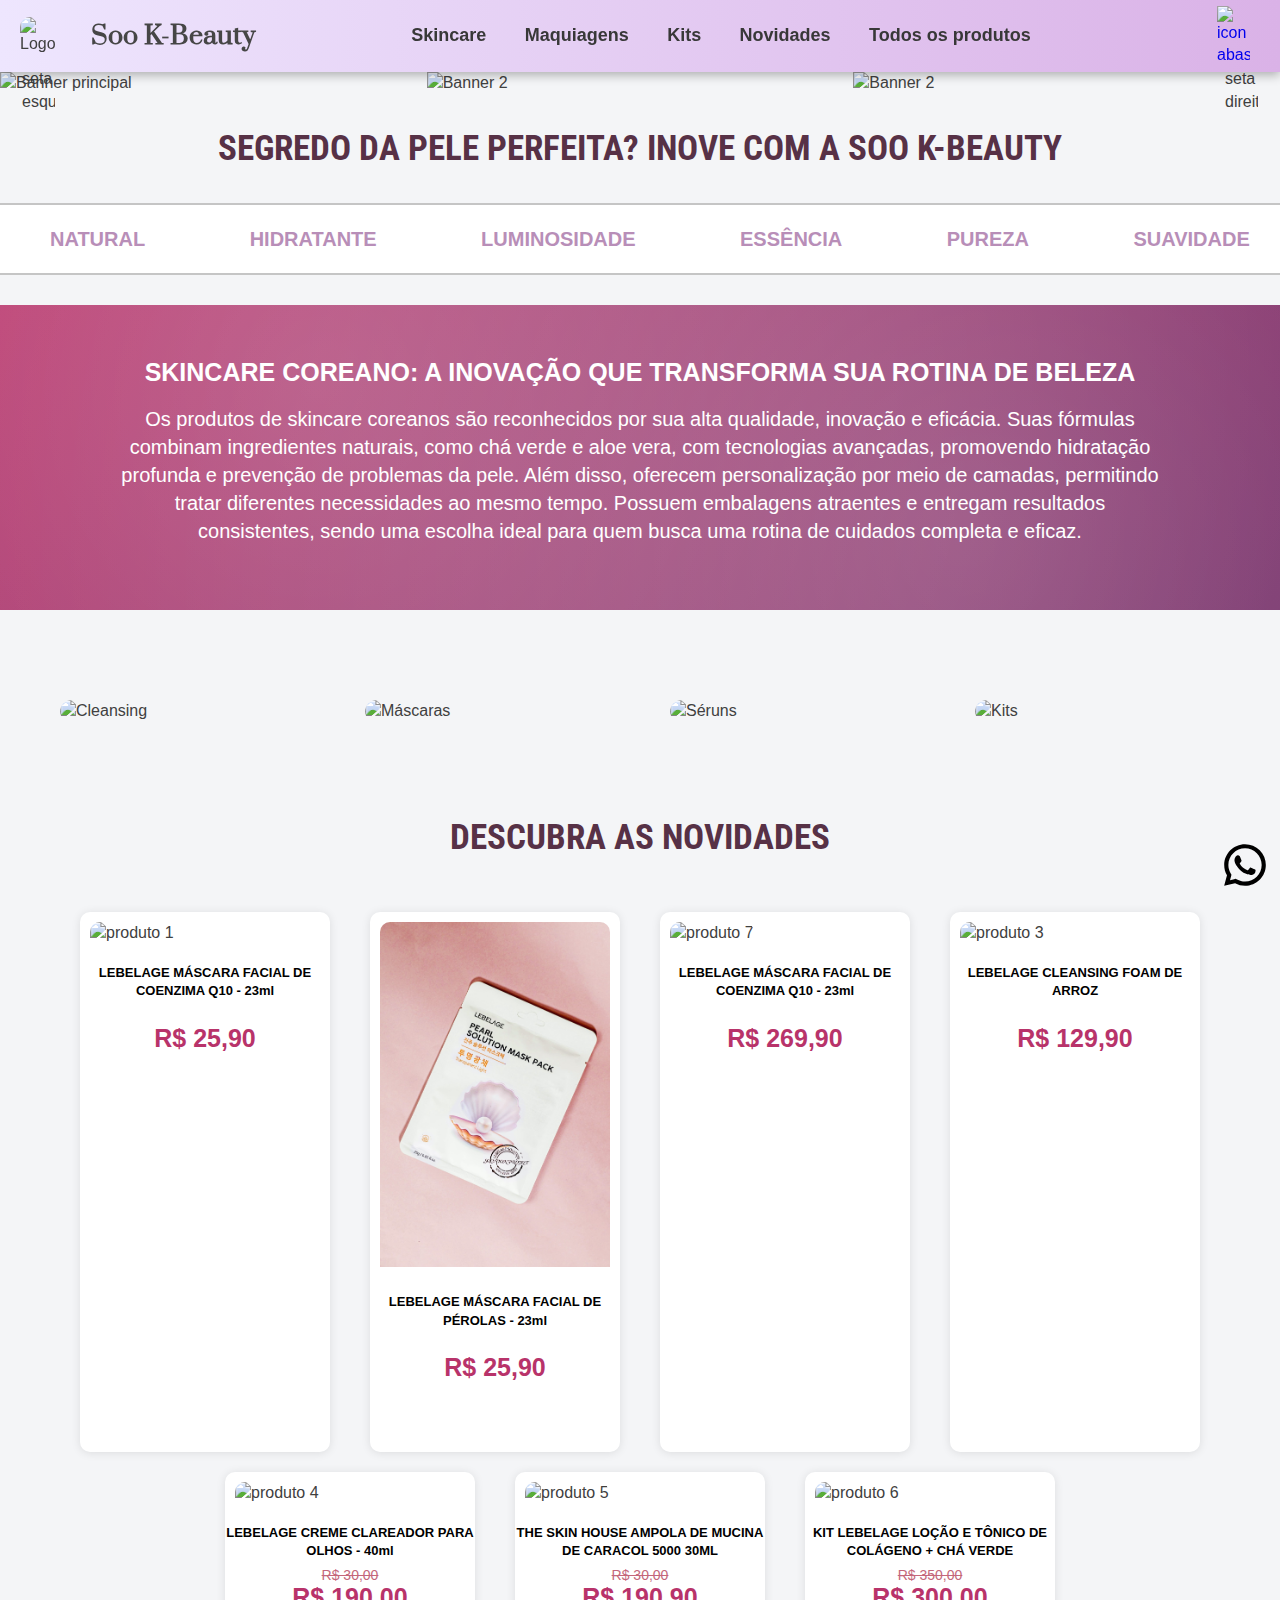
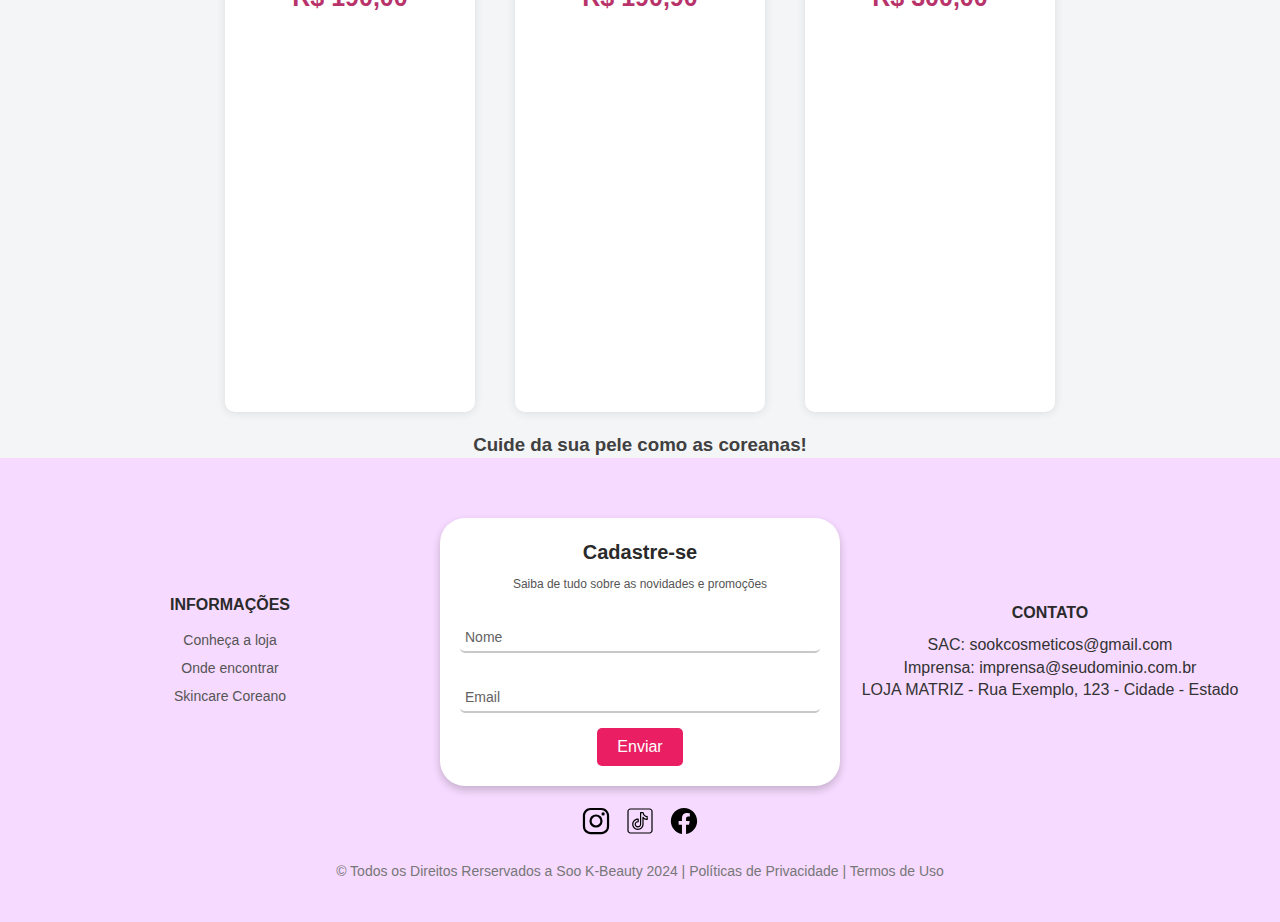
==== commit 942985a8: "commit" ====
--- a/Projeto/index.html
+++ b/Projeto/index.html
@@ -179,6 +179,35 @@
             ideal para quem busca uma rotina de cuidados completa e eficaz.
           </p>
         </div>
+
+    <div class="container">
+        <!-- CLEANSING -->
+        <div class="category">
+            <img src="https://kscosmeticos.com.br/cdn-cgi/image/width=640,quality=75,format=auto/https://img.kscosmeticos.com.br/upload/7fa4dcff-147b-47fe-9883-7954581c1433/Limpeza.jpg" alt="Cleansing">
+           
+        </div>
+        
+        <!-- MÁSCARAS -->
+        <div class="category">
+            <img src="https://kscosmeticos.com.br/cdn-cgi/image/width=640,quality=75,format=auto/https://img.kscosmeticos.com.br/upload/a97addfd-a8b8-427e-8c57-1a19b25bcd72/M%C3%A1scaras.jpg" alt="Máscaras">
+          
+        </div>
+        
+        <!-- SÉRUNS -->
+        <div class="category">
+            <img src="https://kscosmeticos.com.br/cdn-cgi/image/width=640,quality=75,format=auto/https://img.kscosmeticos.com.br/upload/d7381f8a-e7f4-4688-b1c5-1d36a2187bd8/S%C3%A9runs.jpg" alt="Séruns">
+          
+        </div>
+        
+        <!-- KITS -->
+        <div class="category">
+            <img src="https://kscosmeticos.com.br/cdn-cgi/image/width=640,quality=75,format=auto/https://img.kscosmeticos.com.br/upload/6a97eaf2-6051-48ef-92c3-4fa0fd0ca6f3/KITS.jpg" alt="Kits">
+           
+        </div>
+    </div>
+
+    
+
       </section>
 
       <!-- Secao Produtos -->
--- a/Projeto/style.css
+++ b/Projeto/style.css
@@ -170,6 +170,16 @@
   width: 25rem; /* Expande o campo de texto quando em foco */
 }
 
+.bag:hover{
+  transform: scale(1.1);
+  transition: transform 0.1s linear;
+}
+.login:hover{
+  transform: scale(1.1);
+  transition: transform 0.1s linear;
+}
+
+
 /* Hero */
 .slide_banner {
   display: flex;
@@ -207,7 +217,7 @@
   transition: transform 0.3s ease;
 }
 .seta-esquerda:hover {
-  transform: translate(0, 50%) scale(1.2);
+  transform: translate(0, 50%) (1.2)scale;
 }
 .seta-direita:hover {
   transform: translate(0, 50%) scale(1.2);
@@ -297,6 +307,40 @@
   font-size: 2rem;
   font-family: "Lucida Sans", "Lucida Sans Regular", "Lucida Grande",
     "Lucida Sans Unicode", Geneva, Verdana, sans-serif;
+}
+
+.container {
+  display: flex;
+  justify-content: center;
+  gap: 2rem;
+  align-items: center;
+  background-image: url(https://static.vecteezy.com/system/resources/previews/011/491/432/original/organic-shapes-art-backgrounds-on-pastel-color-trendy-modern-organic-shapes-with-copy-space-text-suitable-for-banner-poster-promotion-advertisement-flyer-or-template-free-vector.jpg);
+  padding: 4rem;
+}
+
+.category {
+  display: flex;
+  margin: 2rem;
+  border-radius: 12px;
+  width: 25rem;
+  overflow: hidden;
+  transition: transform 0.3s ease;
+  cursor: pointer;
+}
+
+.category img:hover,
+.category:hover {
+  transform: scale(1.05);
+  box-shadow: 0 6px 12px rgba(0, 0, 0, 0.15);
+  border-radius: 1.5rem;
+  transition: transform 0.3s ease;
+}
+
+.category img {
+  width: 100%;
+  object-fit: cover;
+  border-radius: 1.5rem;
+  transition: transform 0.3s ease;
 }
 
 /* Seção produto */
